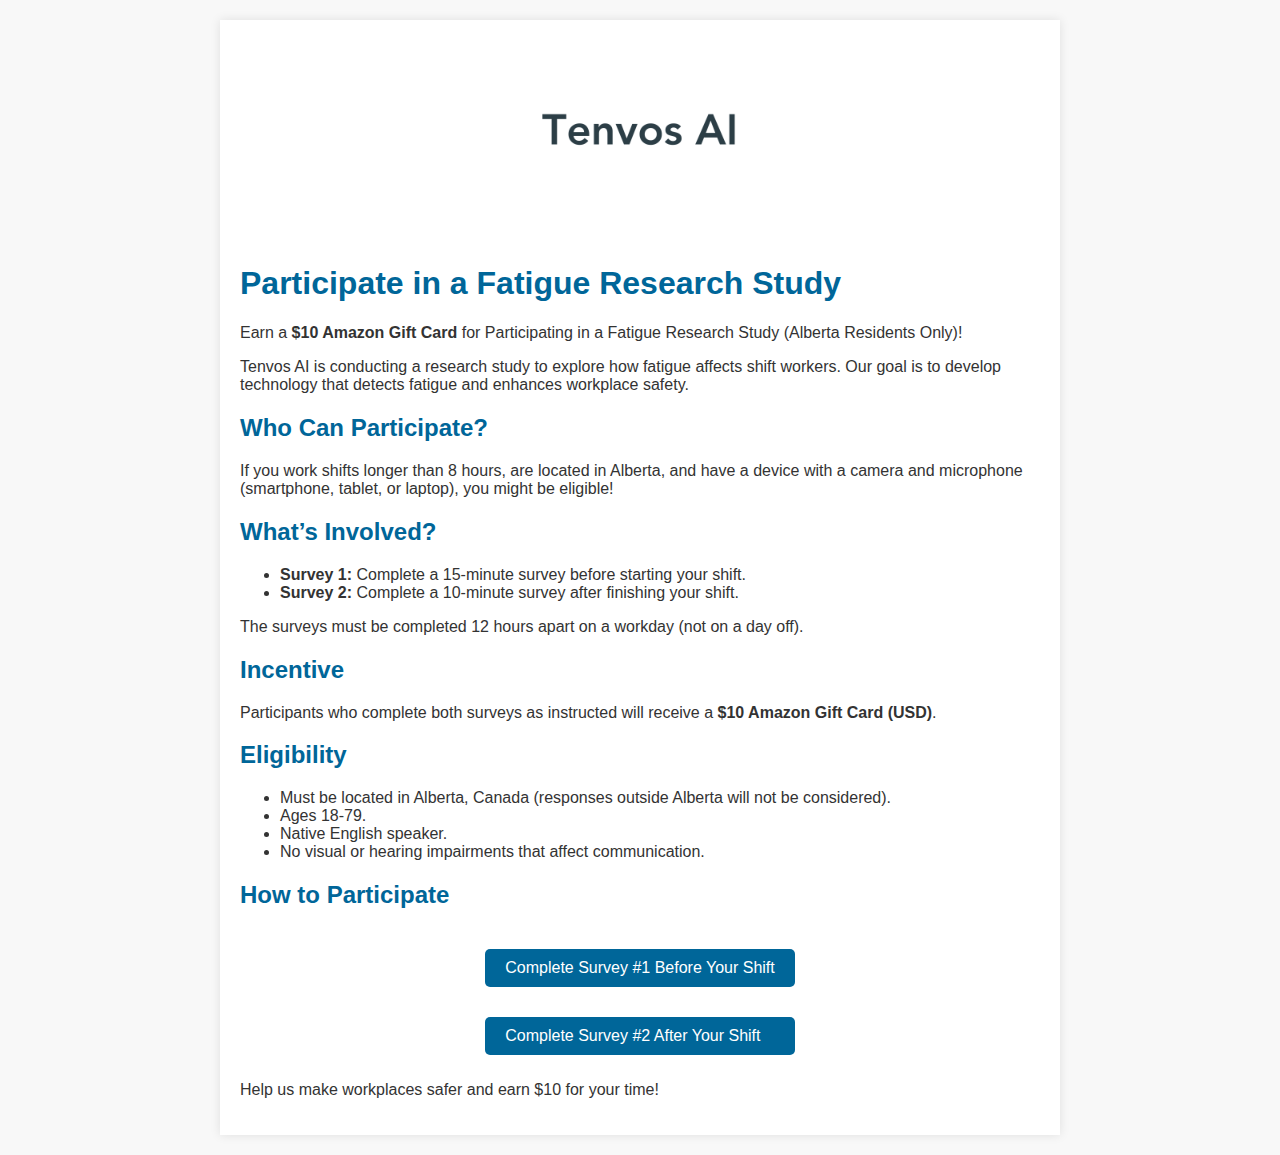
==== index.html @ 34cf1994 "added google tag" ====
<!DOCTYPE html>
<html lang="en">
  <head>
    <meta charset="UTF-8" />
    <meta name="viewport" content="width=device-width, initial-scale=1.0" />
    <meta
      name="description"
      content="Participate in a fatigue research study and earn a $10 Amazon Gift Card! Open to Alberta residents working shifts longer than 8 hours."
    />
    <title>Fatigue Research Study | Tenvos AI</title>

    <!-- Import CSS -->
    <link rel="stylesheet" href="css/styles.css" />

    <!-- Import JavaScript -->
    <script src="js/scripts.js" defer></script>

    <!-- Google tag (gtag.js) -->
    <script
      async
      src="https://www.googletagmanager.com/gtag/js?id=AW-16684410138"
    ></script>
    <script>
      window.dataLayer = window.dataLayer || [];
      function gtag() {
        dataLayer.push(arguments);
      }
      gtag("js", new Date());

      gtag("config", "AW-16684410138");
    </script>
  </head>
  <body>
    <div class="container">
      <!-- Logo at the Top -->
      <div class="logo">
        <img src="images/logo.png" alt="Tenvos AI Logo" class="logo-image" />
      </div>

      <!-- Main Content -->
      <div class="main-content">
        <h1>Participate in a Fatigue Research Study</h1>
        <p>
          Earn a <strong>$10 Amazon Gift Card</strong> for Participating in a
          Fatigue Research Study (Alberta Residents Only)!
        </p>
        <p>
          Tenvos AI is conducting a research study to explore how fatigue
          affects shift workers. Our goal is to develop technology that detects
          fatigue and enhances workplace safety.
        </p>

        <h2>Who Can Participate?</h2>
        <p>
          If you work shifts longer than 8 hours, are located in Alberta, and
          have a device with a camera and microphone (smartphone, tablet, or
          laptop), you might be eligible!
        </p>

        <h2>What’s Involved?</h2>
        <div class="instructions">
          <ul>
            <li>
              <strong>Survey 1:</strong> Complete a 15-minute survey before
              starting your shift.
            </li>
            <li>
              <strong>Survey 2:</strong> Complete a 10-minute survey after
              finishing your shift.
            </li>
          </ul>
          <p>
            The surveys must be completed 12 hours apart on a workday (not on a
            day off).
          </p>
        </div>

        <h2>Incentive</h2>
        <div class="incentive">
          <p>
            Participants who complete both surveys as instructed will receive a
            <strong>$10 Amazon Gift Card (USD)</strong>.
          </p>
        </div>

        <h2>Eligibility</h2>
        <div class="eligibility">
          <ul>
            <li>
              Must be located in Alberta, Canada (responses outside Alberta will
              not be considered).
            </li>
            <li>Ages 18-79.</li>
            <li>Native English speaker.</li>
            <li>No visual or hearing impairments that affect communication.</li>
          </ul>
        </div>

        <h2>How to Participate</h2>

        <!-- Button and Image Section -->
        <div class="button-image-section">
          <div class="buttons">
            <a href="https://bit.ly/3yLYAUe" class="button"
              >Complete Survey #1 Before Your Shift</a
            >
            <a href="https://bit.ly/4cGKotO" class="button"
              >Complete Survey #2 After Your Shift</a
            >
          </div>
        </div>

        <p>Help us make workplaces safer and earn $10 for your time!</p>
      </div>
    </div>
  </body>
</html>
---- css/styles.css ----
body {
    font-family: Arial, sans-serif;
    margin: 0;
    padding: 0;
    background-color: #f8f8f8;
    color: #333;
    display: flex;
    justify-content: center;
    align-items: flex-start;
    min-height: 100vh;
}

.container {
    width: 90%;
    max-width: 800px;
    background-color: #fff;
    box-shadow: 0 0 10px rgba(0, 0, 0, 0.1);
    margin: 20px 0;
    padding: 20px;
    position: relative;
    text-align: center; /* Center align content including the logo */
}

.logo {
    margin-bottom: 20px;
}

.logo-image {
    max-width: 200px; /* Adjust size as needed */
    height: auto;
}

.main-content {
    text-align: left;
}

h1, h2, h3 {
    color: #006699;
}

.button {
    display: inline-block;
    padding: 10px 20px;
    margin-top: 20px;
    background-color: #006699;
    color: #fff;
    text-decoration: none;
    border-radius: 5px;
    margin-bottom: 10px; /* Add space between buttons */
}

.button:hover {
    background-color: #004466;
}

.eligibility, .instructions, .incentive {
    margin-top: 20px;
}

/* Button and Image Section */
.button-image-section {
    display: flex;
    justify-content: center;
    align-items: center;
    margin-top: 20px;
}

.image-left, .image-right {
    flex: 1;
    display: flex;
    justify-content: center;
    align-items: center;
}

.worker-image {
    max-width: 100px; /* Adjust size as needed */
    height: auto;
    border-radius: 5px;
    margin: 0 20px;
}

.buttons {
    display: flex;
    flex-direction: column; /* Stack buttons vertically */
    
}
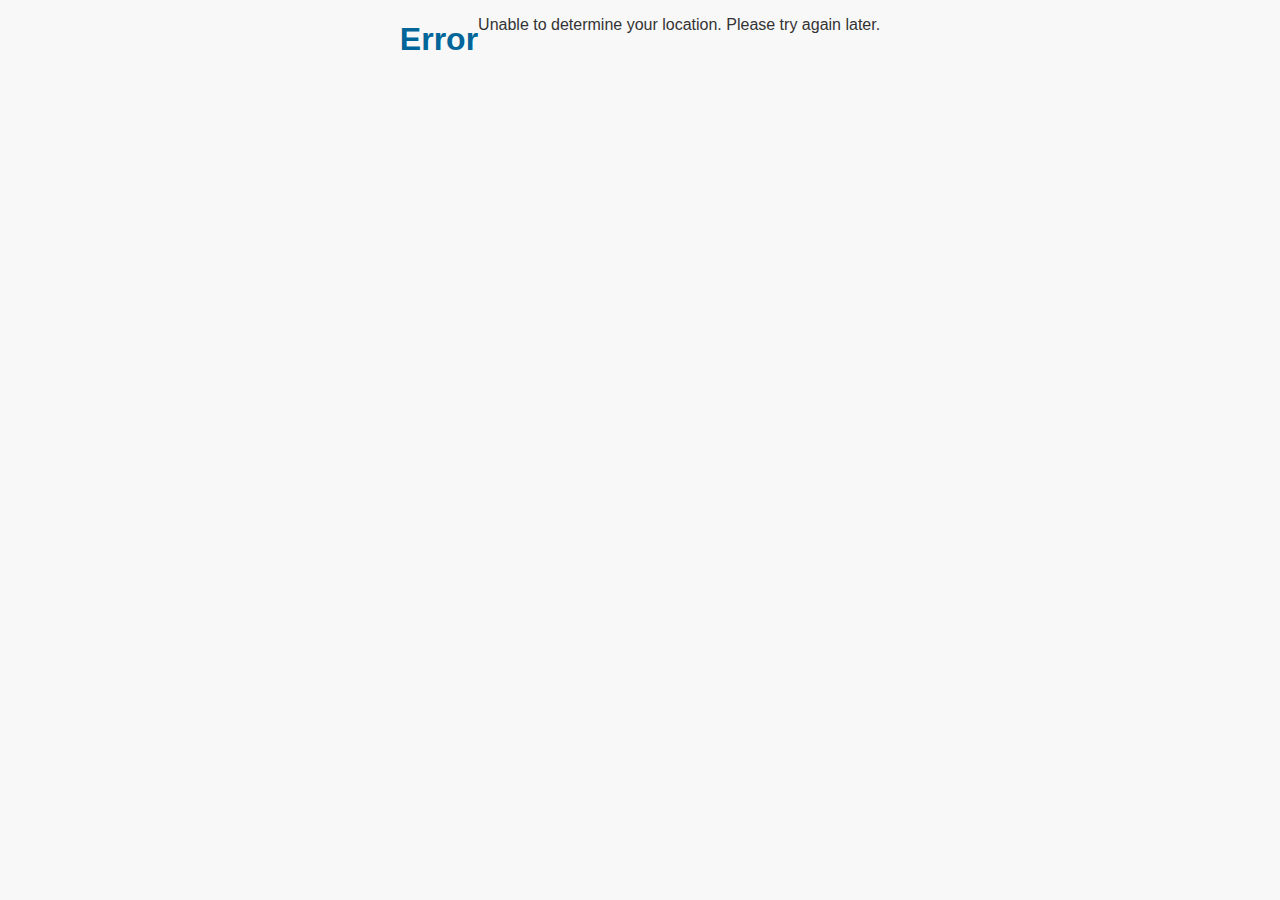
==== commit 0ce72e00: "added geolocation and region blocking" ====
--- a/index.html
+++ b/index.html
@@ -13,22 +13,7 @@
     <link rel="stylesheet" href="css/styles.css" />
 
     <!-- Import JavaScript -->
-    <script src="js/scripts.js" defer></script>
-
-    <!-- Google tag (gtag.js) -->
-    <script
-      async
-      src="https://www.googletagmanager.com/gtag/js?id=AW-16684410138"
-    ></script>
-    <script>
-      window.dataLayer = window.dataLayer || [];
-      function gtag() {
-        dataLayer.push(arguments);
-      }
-      gtag("js", new Date());
-
-      gtag("config", "AW-16684410138");
-    </script>
+    <script src="./js/scripts.js" defer></script>
   </head>
   <body>
     <div class="container">
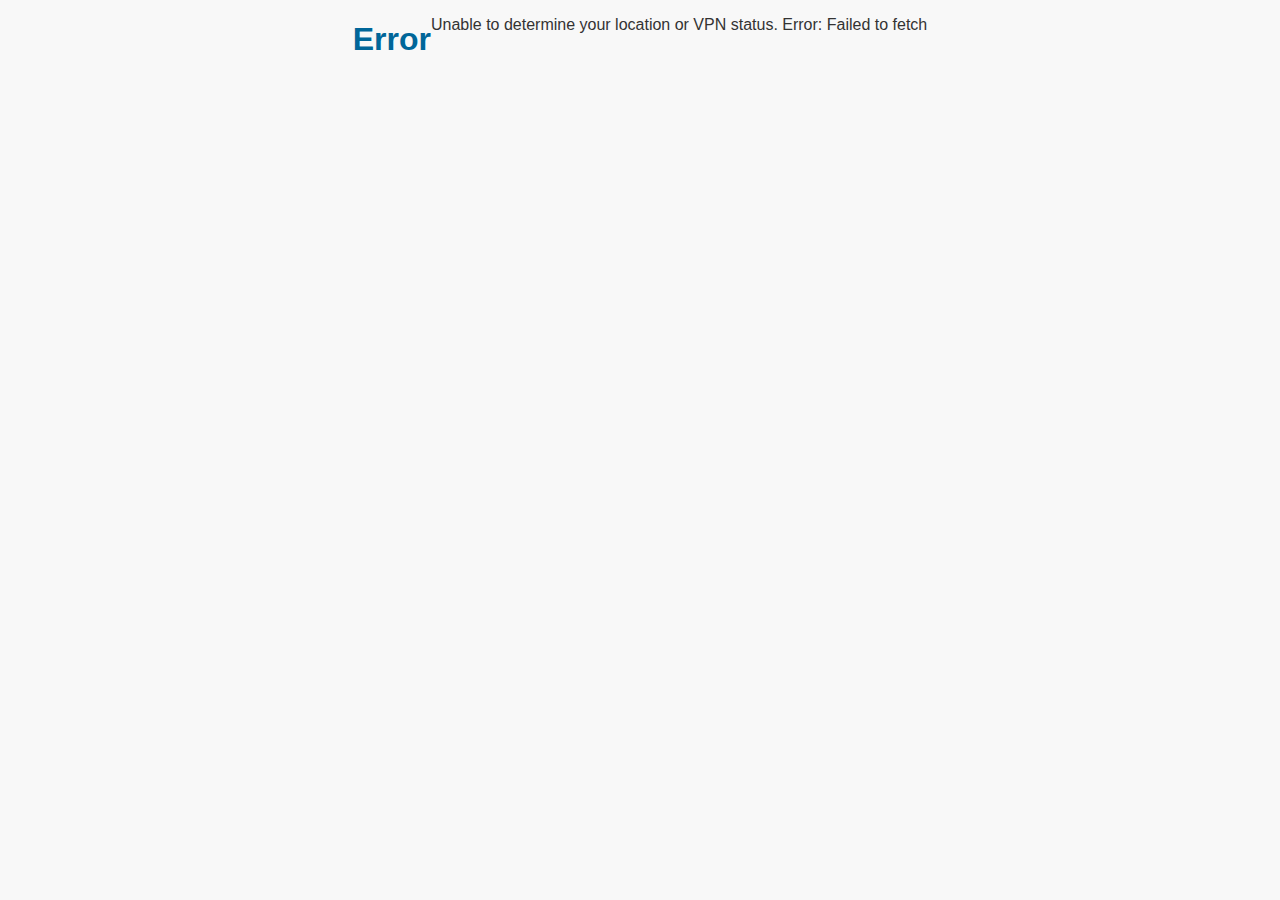
==== commit 91866f5d: "further refined not allowed region using vpni" ====
--- a/index.html
+++ b/index.html
@@ -14,8 +14,25 @@
 
     <!-- Import JavaScript -->
     <script src="./js/scripts.js" defer></script>
+
+    <style>
+      /* Hide content by default */
+      .container {
+        display: none;
+      }
+
+      /* Loading indicator style */
+      #loading {
+        font-size: 1.2em;
+        text-align: center;
+        margin-top: 20%;
+      }
+    </style>
   </head>
   <body>
+    <!-- Loading indicator -->
+    <div id="loading">Checking your location, please wait...</div>
+
     <div class="container">
       <!-- Logo at the Top -->
       <div class="logo">
@@ -37,9 +54,9 @@
 
         <h2>Who Can Participate?</h2>
         <p>
-          If you work shifts longer than 8 hours, are located in Alberta, and
-          have a device with a camera and microphone (smartphone, tablet, or
-          laptop), you might be eligible!
+          If you work shifts longer than 8 hours, are located in Canada or the
+          United States of America, and have a device with a camera and
+          microphone (smartphone, tablet, or laptop), you might be eligible!
         </p>
 
         <h2>What’s Involved?</h2>
--- a/css/styles.css
+++ b/css/styles.css
@@ -1,3 +1,16 @@
+/* Hide content by default */
+.container {
+    display: none;
+  }
+
+  /* Loading indicator style */
+  #loading {
+    font-size: 1.2em;
+    text-align: center;
+    margin-top: 20%;
+  }
+
+
 body {
     font-family: Arial, sans-serif;
     margin: 0;
